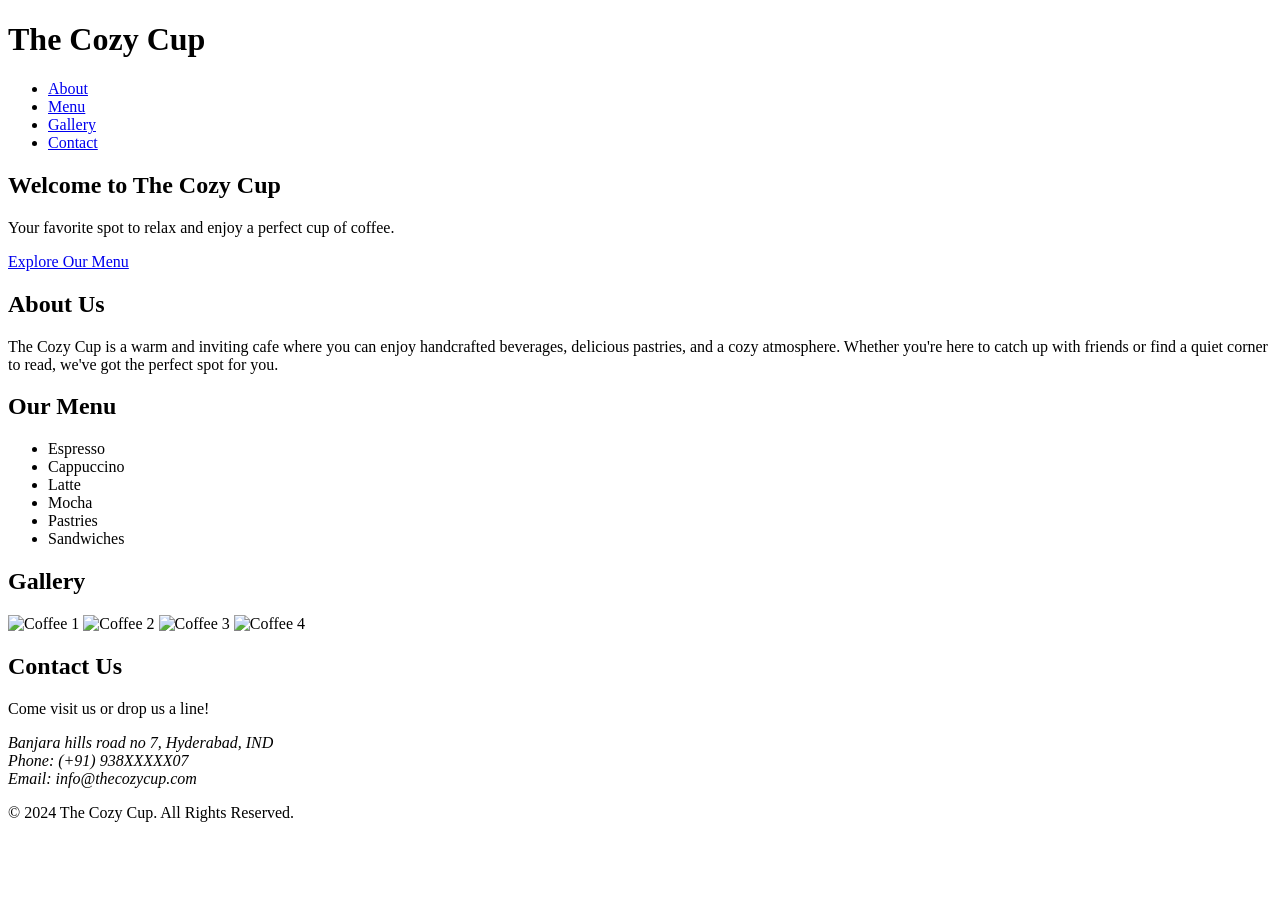
==== index.html @ 2a30e535 "Update and rename index.html.html to index.html" ====
<!DOCTYPE html>
<html lang="en">
<head>
    <meta charset="UTF-8">
    <meta name="viewport" content="width=device-width, initial-scale=1.0">
    <title>The Cozy Cup</title>
    <link rel="stylesheet" href="stylesheet.css">
</head>
<body>
    <header>
        <div class="container">
            <h1>The Cozy Cup</h1>
            <nav>
                <ul>
                    <li><a href="#about">About</a></li>
                    <li><a href="#menu">Menu</a></li>
                    <li><a href="#gallery">Gallery</a></li>
                    <li><a href="#contact">Contact</a></li>
                </ul>
            </nav>
        </div>
    </header>

    <section id="hero">
        <div class="container">
            <h2>Welcome to The Cozy Cup</h2>
            <p>Your favorite spot to relax and enjoy a perfect cup of coffee.</p>
            <a href="#menu" class="btn">Explore Our Menu</a>
        </div>
    </section>

    <section id="about">
        <div class="container">
            <h2>About Us</h2>
            <p>The Cozy Cup is a warm and inviting cafe where you can enjoy handcrafted beverages, delicious pastries, and a cozy atmosphere. Whether you're here to catch up with friends or find a quiet corner to read, we've got the perfect spot for you.</p>
        </div>
    </section>

    <section id="menu">
        <div class="container">
            <h2>Our Menu</h2>
            <ul>
                <li>Espresso</li>
                <li>Cappuccino</li>
                <li>Latte</li>
                <li>Mocha</li>
                <li>Pastries</li>
                <li>Sandwiches</li>
            </ul>
        </div>
    </section>

    <section id="gallery">
        <div class="container">
            <h2>Gallery</h2>
            <div class="gallery-grid">
                <img src="C:\Users\akara\Downloads\pexels-content-pixie-1405717-2836945.jpg" alt="Coffee 1">
                <img src="C:\Users\akara\Downloads\pexels-chevanon-324028.jpg" alt="Coffee 2">
                <img src="C:\Users\akara\Downloads\pexels-eyad-tariq-2217318-3879495.jpg" alt="Coffee 3">
                <img src="C:\Users\akara\Downloads\pexels-valeriiamiller-3361170.jpg" alt="Coffee 4">
            </div>
        </div>
    </section>

    <section id="contact">
        <div class="container">
            <h2>Contact Us</h2>
            <p>Come visit us or drop us a line!</p>
            <address>
                Banjara hills road no 7, Hyderabad, IND<br>
                Phone: (+91) 938XXXXX07<br>
                Email: info@thecozycup.com
            </address>
        </div>
    </section>

    <footer>
        <div class="container">
            <p>&copy; 2024 The Cozy Cup. All Rights Reserved.</p>
        </div>
    </footer>
</body>
</html>
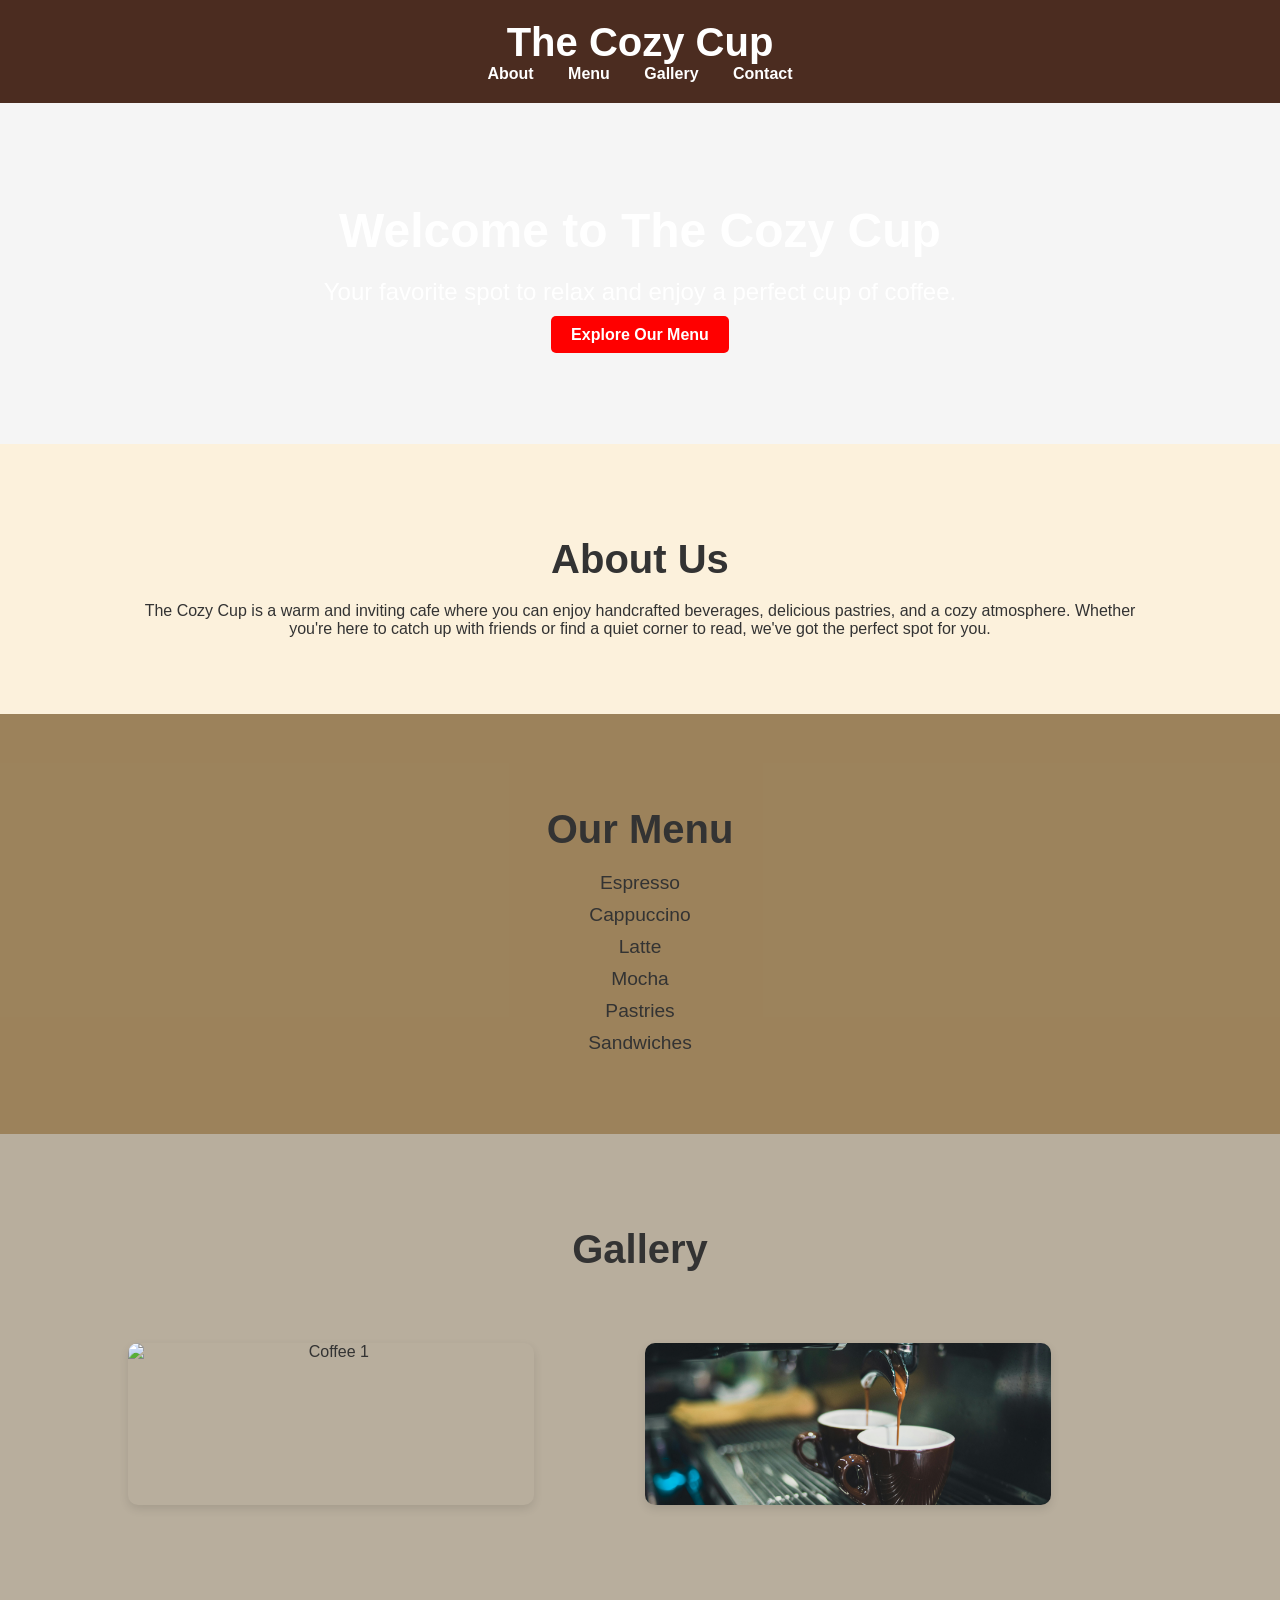
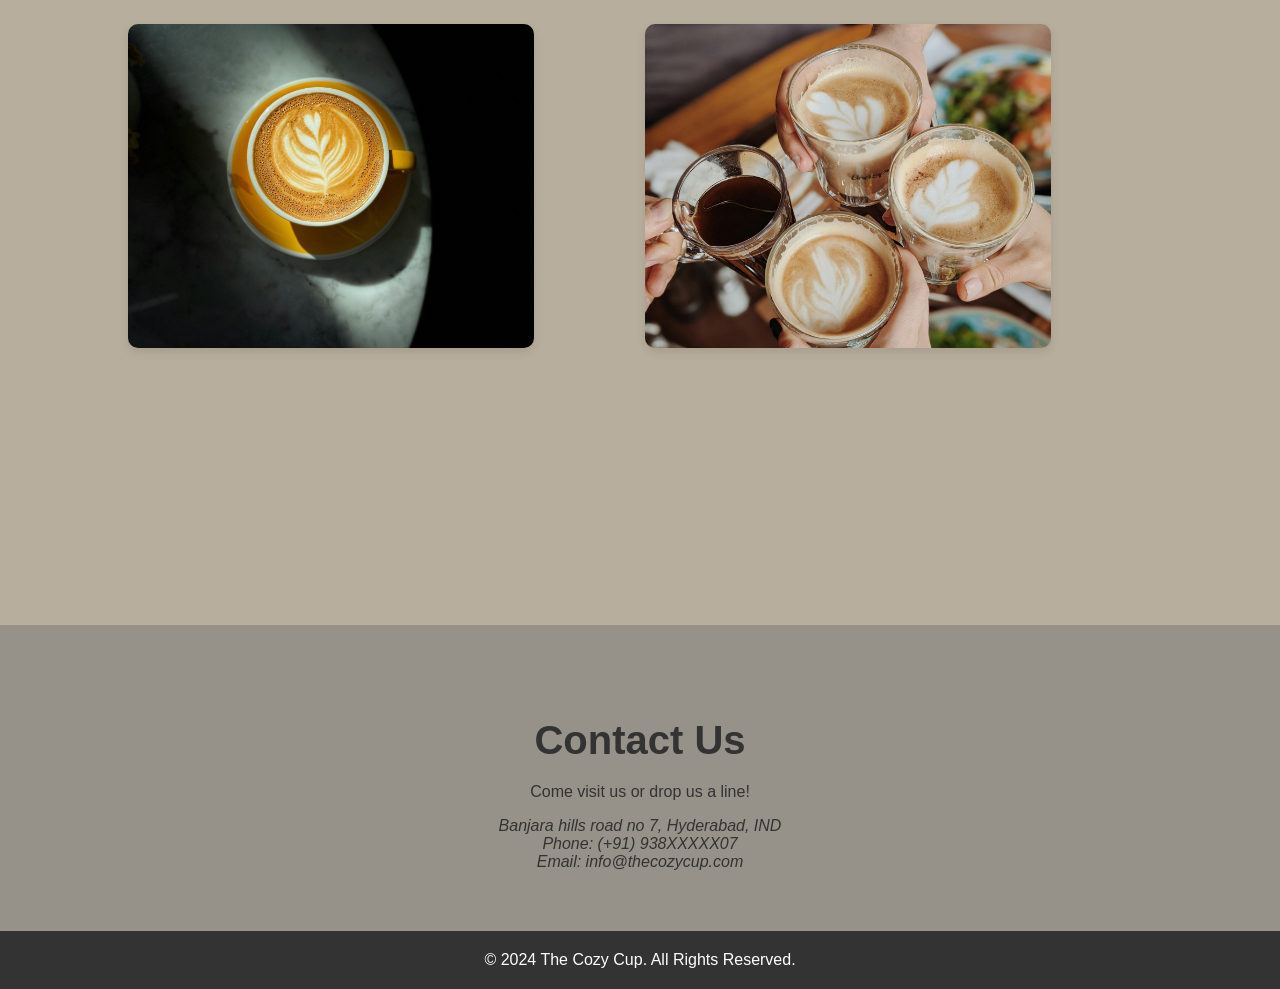
==== commit cc1362b7: "Update index.html" ====
--- a/index.html
+++ b/index.html
@@ -54,10 +54,10 @@
         <div class="container">
             <h2>Gallery</h2>
             <div class="gallery-grid">
-                <img src="C:\Users\akara\Downloads\pexels-content-pixie-1405717-2836945.jpg" alt="Coffee 1">
-                <img src="C:\Users\akara\Downloads\pexels-chevanon-324028.jpg" alt="Coffee 2">
-                <img src="C:\Users\akara\Downloads\pexels-eyad-tariq-2217318-3879495.jpg" alt="Coffee 3">
-                <img src="C:\Users\akara\Downloads\pexels-valeriiamiller-3361170.jpg" alt="Coffee 4">
+                <img src=" \img\pexels-content-pixie-1405717-2836945.jpg" alt="Coffee 1">
+                <img src="\img\pexels-chevanon-324028.jpg" alt="Coffee 2">
+                <img src="\img\pexels-eyad-tariq-2217318-3879495.jpg" alt="Coffee 3">
+                <img src="\img\pexels-valeriiamiller-3361170.jpg" alt="Coffee 4">
             </div>
         </div>
     </section>
--- a/stylesheet.css
+++ b/stylesheet.css
@@ -0,0 +1,202 @@
+
+body {
+    font-family: 'Arial', sans-serif;
+    margin: 0;
+    padding: 0;
+    background-color: #f5f5f5;
+    color: #333;
+}
+
+header {
+    background-color: #4b2c20;
+    color: #fff;
+    padding: 20px 0;
+    text-align: center;
+}
+
+header h1 {
+    margin: 0;
+    font-size: 2.5em;
+}
+
+nav ul {
+    list-style: none;
+    padding: 0;
+    margin: 0;
+}
+
+nav ul li {
+    display: inline;
+    margin: 0 15px;
+}
+
+nav ul li a {
+    color: #fff;
+    text-decoration: none;
+    font-weight: bold;
+}
+
+#hero {
+    background-image: url('https://t3.ftcdn.net/jpg/01/94/82/86/360_F_194828624_llDpKzFNYmi6cfHVF8GOOoAe5KTJlc9N.jpg');
+    background-size: cover;
+    background-position: center;
+    color: #fff;
+    text-align: center;
+    padding: 100px 0;
+}
+
+#hero h2 {
+    font-size: 3em;
+    margin: 0;
+}
+
+#hero p {
+    font-size: 1.5em;
+    margin: 20px 0;
+}
+
+.btn {
+    background-color: #ff0000;
+    color: #fff;
+    padding: 10px 20px;
+    text-decoration: none;
+    font-weight: bold;
+    border-radius: 5px;
+}
+
+#about, #contact {
+    background-color: #fcf1dc;
+    padding: 60px 0;
+    text-align: center;
+}
+#menu{
+    background-color: #93774ce7;
+    padding: 60px 0;
+    text-align: center;
+
+}
+#gallery{
+    background-color: #b8ae9d;
+    padding: 60px 0;
+    text-align: center;
+}
+#contact {
+    background-color: #979289;
+    padding: 60px 0;
+    text-align: center;
+}
+.container {
+    width: 80%;
+    max-width: 1200px;
+    margin: 0 auto;
+}
+
+h2 {
+    font-size: 2.5em;
+    margin-bottom: 20px;
+}
+
+#menu ul {
+    list-style: none;
+    padding: 0;
+    font-size: 1.2em;
+}
+
+#menu ul li {
+    margin: 10px 0;
+}
+
+.gallery-grid {
+    display: grid;
+    grid-template-columns: repeat(2, 1fr);
+    gap: 10px;
+}
+#gallery h2{
+   padding-bottom: 5%;
+}
+
+.gallery-grid img {
+    width: 80%; 
+    height: 60%; 
+    object-fit: cover; 
+    border-radius: 10px;
+    box-shadow: 0 4px 10px rgba(0, 0, 0, 0.1);
+    transition: transform 0.3s ease, box-shadow 0.3s ease;
+}
+.gallery-grid img:hover {
+    transform: scale(1.4); 
+    box-shadow: 0 8px 20px rgba(0, 0, 0, 0.2); 
+    filter: brightness(1.3); 
+    cursor: pointer; 
+
+}
+footer {
+    background-color: #333;
+    color: #fff;
+    text-align: center;
+    padding: 20px 0;
+}
+
+footer p {
+    margin: 0;
+}
+
+@media (max-width: 768px) {
+    header h1 {
+        font-size: 2em;
+    }
+
+    nav ul li {
+        display: block;
+        margin: 10px 0;
+    }
+
+    #hero {
+        padding: 60px 0;
+    }
+
+    #hero h2 {
+        font-size: 2.5em;
+    }
+
+    #hero p {
+        font-size: 1.2em;
+    }
+
+    .gallery-grid {
+        grid-template-columns: 1fr;
+    }
+
+}
+
+@media (max-width: 480px) {
+    header h1 {
+        font-size: 1.8em;
+    }
+
+    nav ul li {
+        display: block;
+        margin: 5px 0;
+    }
+
+    #hero {
+        padding: 40px 0;
+    }
+
+    #hero h2 {
+        font-size: 2em;
+    }
+
+    #hero p {
+        font-size: 1em;
+    }
+
+    .container {
+        width: 90%;
+    }
+
+    .btn {
+        padding: 8px 16px;
+        font-size: 1em;
+    }
+}
